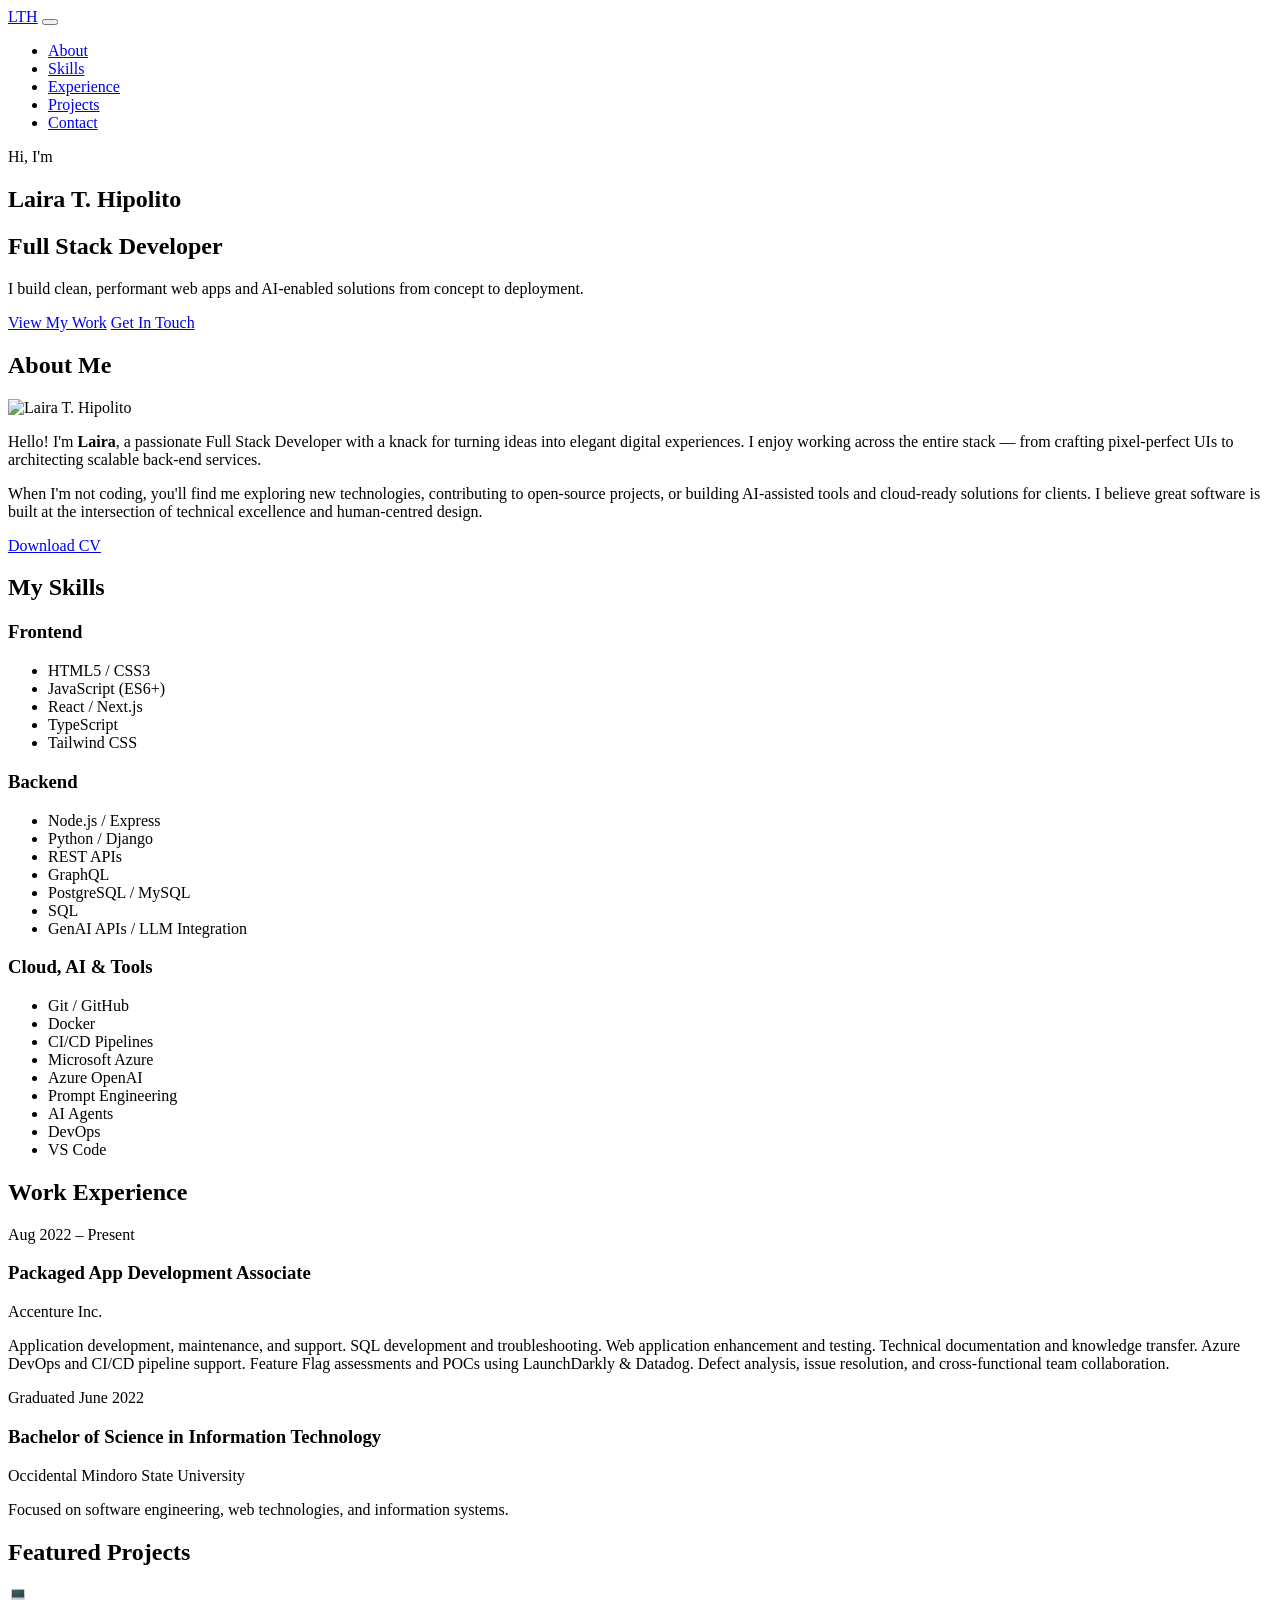
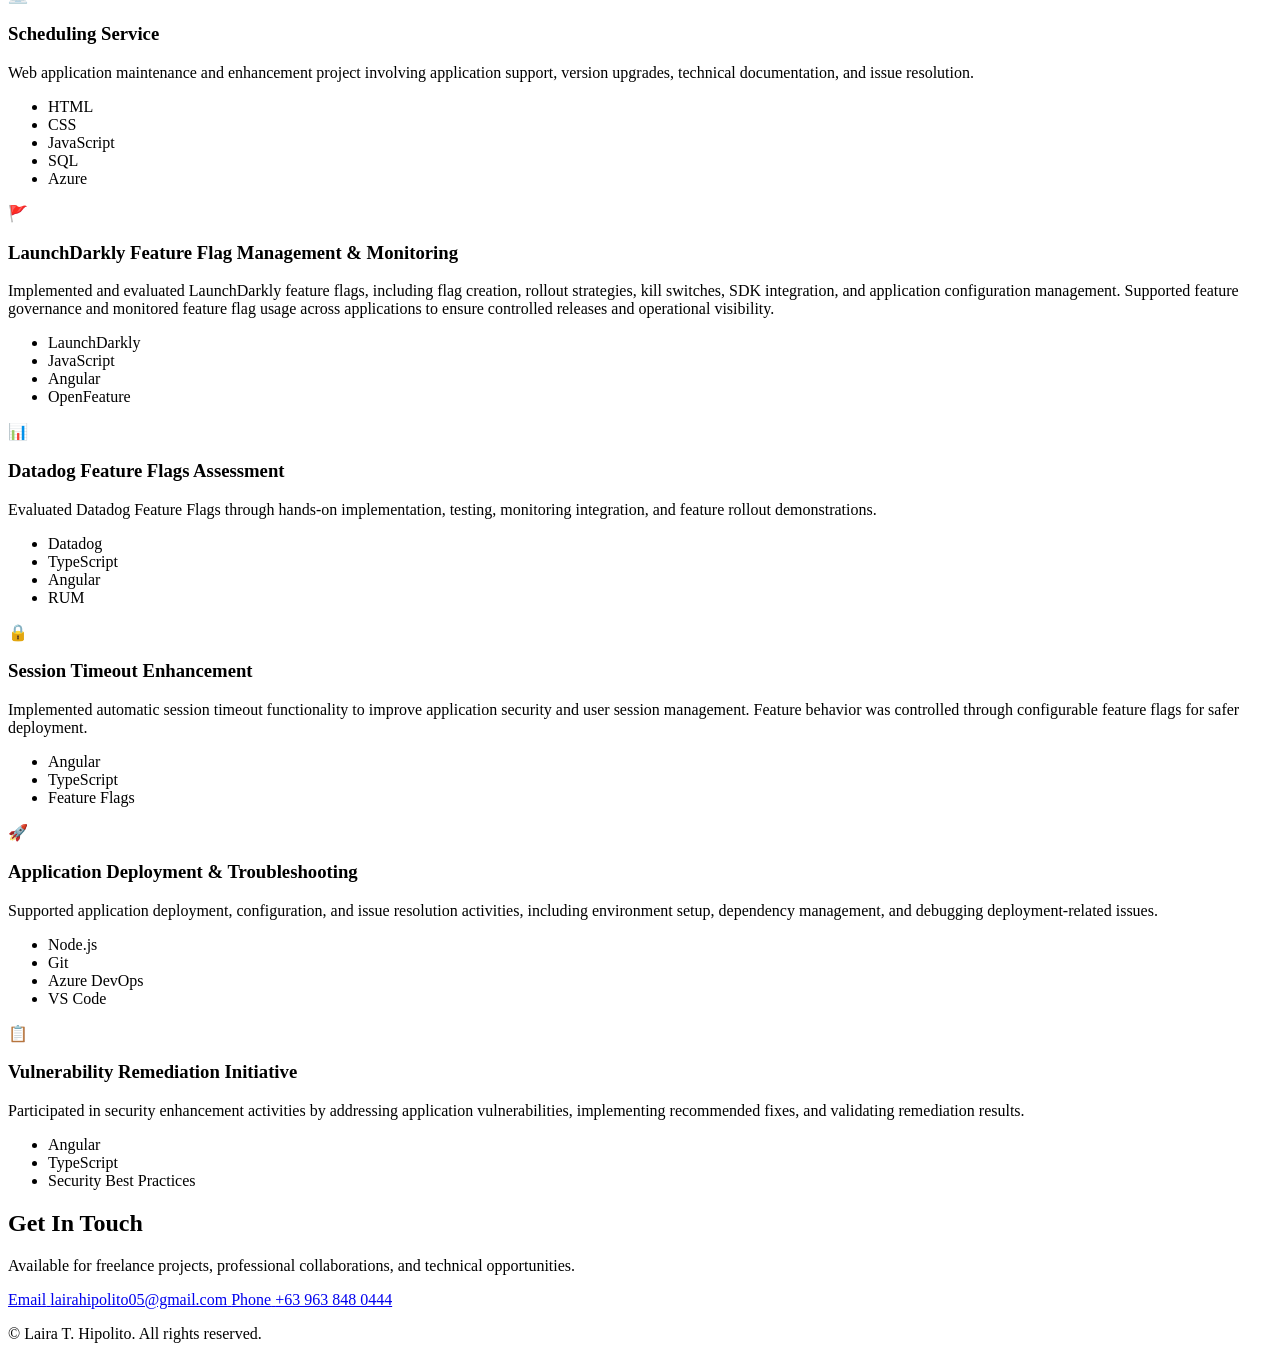
==== js/index.html @ b0da5ef1 "Initial portfolio website" ====
<!DOCTYPE html>

<html lang="en">

<head>

  <meta charset="UTF-8" />

  <meta name="viewport" content="width=device-width, initial-scale=1.0" />

  <meta name="description" content="Portfolio of Laira T. Hipolito – Full Stack Developer" />

  <title>Laira T. Hipolito | Full Stack Developer</title>

  <link rel="stylesheet" href="css/style.css" />

  <link rel="preconnect" href="https://fonts.googleapis.com" />

  <link rel="preconnect" href="https://fonts.gstatic.com" crossorigin />

  <link href="https://fonts.googleapis.com/css2?family=Inter:wght@300;400;500;600;700&family=Fira+Code:wght@400;500&display=swap" rel="stylesheet" />

</head>

<body>

 

  <!-- ── Navigation ── -->

  <nav class="nav" id="navbar">

    <div class="nav__container">

      <a class="nav__logo" href="#hero">LTH</a>

      <button class="nav__toggle" id="navToggle" aria-label="Toggle menu">

        <span></span><span></span><span></span>

      </button>

      <ul class="nav__links" id="navLinks">

        <li><a href="#about">About</a></li>

        <li><a href="#skills">Skills</a></li>

        <li><a href="#experience">Experience</a></li>

        <li><a href="#projects">Projects</a></li>

        <li><a href="#contact">Contact</a></li>

      </ul>

    </div>

  </nav>

 

  <!-- ── Hero ── -->

  <section class="hero" id="hero">

    <div class="hero__content">

      <p class="hero__greeting">Hi, I'm</p>

      <h1 class="hero__name">Laira T. Hipolito</h1>

      <h2 class="hero__title">Full Stack Developer</h2>

      <p class="hero__tagline">I build clean, performant web apps and AI-enabled solutions from concept to deployment.</p>

      <div class="hero__cta">

        <a href="#projects" class="btn btn--primary">View My Work</a>

        <a href="#contact" class="btn btn--outline">Get In Touch</a>

      </div>

    </div>

    <div class="hero__scroll" aria-hidden="true">

      <div class="hero__scroll-line"></div>

    </div>

  </section>

 

  <!-- ── About ── -->

  <section class="section" id="about">

    <div class="container">

      <h2 class="section__title">About <span>Me</span></h2>

      <div class="about__grid">

        <div class="about__image-wrap">

          <img src="images/profile.png" alt="Laira T. Hipolito" class="about__photo" />

        </div>

        <div class="about__text">

          <p>

            Hello! I'm <strong>Laira</strong>, a passionate Full Stack Developer with a knack for

            turning ideas into elegant digital experiences. I enjoy working across the entire

            stack — from crafting pixel-perfect UIs to architecting scalable back-end services.

          </p>

          <p>

            When I'm not coding, you'll find me exploring new technologies, contributing to

            open-source projects, or building AI-assisted tools and cloud-ready solutions for clients.

            I believe great software is built at the intersection of technical excellence and

            human-centred design.

          </p>

          <a href="cv.html" target="_blank" rel="noopener" class="btn btn--primary">Download CV</a>

        </div>

      </div>

    </div>

  </section>

 

  <!-- ── Skills ── -->

  <section class="section section--alt" id="skills">

    <div class="container">

      <h2 class="section__title">My <span>Skills</span></h2>

      <div class="skills__grid">

 

        <div class="skill-card">

          <h3 class="skill-card__category">Frontend</h3>

          <ul class="skill-card__list">

            <li>HTML5 / CSS3</li>

            <li>JavaScript (ES6+)</li>

            <li>React / Next.js</li>

            <li>TypeScript</li>

            <li>Tailwind CSS</li>

          </ul>

        </div>

 

        <div class="skill-card">

          <h3 class="skill-card__category">Backend</h3>

          <ul class="skill-card__list">

            <li>Node.js / Express</li>

            <li>Python / Django</li>

            <li>REST APIs</li>

            <li>GraphQL</li>

            <li>PostgreSQL / MySQL</li>

            <li>SQL</li>

            <li>GenAI APIs / LLM Integration</li>

          </ul>

        </div>

 

        <div class="skill-card">

          <h3 class="skill-card__category">Cloud, AI &amp; Tools</h3>

          <ul class="skill-card__list">

            <li>Git / GitHub</li>

            <li>Docker</li>

            <li>CI/CD Pipelines</li>

            <li>Microsoft Azure</li>

            <li>Azure OpenAI</li>

            <li>Prompt Engineering</li>

            <li>AI Agents</li>

            <li>DevOps</li>

            <li>VS Code</li>

          </ul>

        </div>

 

      </div>

    </div>

  </section>

 

  <!-- ── Experience ── -->

  <section class="section" id="experience">

    <div class="container">

      <h2 class="section__title">Work <span>Experience</span></h2>

      <div class="timeline">

 

        <div class="timeline__item">

          <div class="timeline__dot"></div>

          <div class="timeline__card">

            <span class="timeline__date">Aug 2022 – Present</span>

            <h3 class="timeline__role">Packaged App Development Associate</h3>

            <p class="timeline__company">Accenture Inc.</p>

            <p class="timeline__desc">

              Application development, maintenance, and support. SQL development and troubleshooting.

              Web application enhancement and testing. Technical documentation and knowledge transfer.

              Azure DevOps and CI/CD pipeline support. Feature Flag assessments and POCs using

              LaunchDarkly &amp; Datadog. Defect analysis, issue resolution, and cross-functional

              team collaboration.

            </p>

          </div>

        </div>

 

        <div class="timeline__item">

          <div class="timeline__dot"></div>

          <div class="timeline__card">

            <span class="timeline__date">Graduated June 2022</span>

            <h3 class="timeline__role">Bachelor of Science in Information Technology</h3>

            <p class="timeline__company">Occidental Mindoro State University</p>

            <p class="timeline__desc">

              Focused on software engineering, web technologies, and information systems.

            </p>

          </div>

        </div>

 

      </div>

    </div>

  </section>

 

  <!-- ── Projects ── -->

  <section class="section section--alt" id="projects">

    <div class="container">

      <h2 class="section__title">Featured <span>Projects</span></h2>

      <div class="projects__grid">

 

        <article class="project-card">

          <div class="project-card__header">

            <span class="project-card__icon">&#128187;</span>

          </div>

          <h3 class="project-card__title">Scheduling Service</h3>

          <p class="project-card__desc">

            Web application maintenance and enhancement project involving application support,

            version upgrades, technical documentation, and issue resolution.

          </p>

          <ul class="project-card__tags">

            <li>HTML</li><li>CSS</li><li>JavaScript</li><li>SQL</li><li>Azure</li>

          </ul>

        </article>

 

        <article class="project-card">

          <div class="project-card__header">

            <span class="project-card__icon">&#128681;</span>

          </div>

          <h3 class="project-card__title">LaunchDarkly Feature Flag Management &amp; Monitoring</h3>

          <p class="project-card__desc">

            Implemented and evaluated LaunchDarkly feature flags, including flag creation, rollout

            strategies, kill switches, SDK integration, and application configuration management.

            Supported feature governance and monitored feature flag usage across applications to

            ensure controlled releases and operational visibility.

          </p>

          <ul class="project-card__tags">

            <li>LaunchDarkly</li><li>JavaScript</li><li>Angular</li><li>OpenFeature</li>

          </ul>

        </article>

 

        <article class="project-card">

          <div class="project-card__header">

            <span class="project-card__icon">&#128202;</span>

          </div>

          <h3 class="project-card__title">Datadog Feature Flags Assessment</h3>

          <p class="project-card__desc">

            Evaluated Datadog Feature Flags through hands-on implementation, testing, monitoring

            integration, and feature rollout demonstrations.

          </p>

          <ul class="project-card__tags">

            <li>Datadog</li><li>TypeScript</li><li>Angular</li><li>RUM</li>

          </ul>

        </article>

 

        <article class="project-card">

          <div class="project-card__header">

            <span class="project-card__icon">&#128274;</span>

          </div>

          <h3 class="project-card__title">Session Timeout Enhancement</h3>

          <p class="project-card__desc">

            Implemented automatic session timeout functionality to improve application security

            and user session management. Feature behavior was controlled through configurable

            feature flags for safer deployment.

          </p>

          <ul class="project-card__tags">

            <li>Angular</li><li>TypeScript</li><li>Feature Flags</li>

          </ul>

        </article>

 

        <article class="project-card">

          <div class="project-card__header">

            <span class="project-card__icon">&#128640;</span>

          </div>

          <h3 class="project-card__title">Application Deployment &amp; Troubleshooting</h3>

          <p class="project-card__desc">

            Supported application deployment, configuration, and issue resolution activities,

            including environment setup, dependency management, and debugging deployment-related issues.

          </p>

          <ul class="project-card__tags">

            <li>Node.js</li><li>Git</li><li>Azure DevOps</li><li>VS Code</li>

          </ul>

        </article>

 

        <article class="project-card">

          <div class="project-card__header">

            <span class="project-card__icon">&#128203;</span>

          </div>

          <h3 class="project-card__title">Vulnerability Remediation Initiative</h3>

          <p class="project-card__desc">

            Participated in security enhancement activities by addressing application vulnerabilities,

            implementing recommended fixes, and validating remediation results.

          </p>

          <ul class="project-card__tags">

            <li>Angular</li><li>TypeScript</li><li>Security Best Practices</li>

          </ul>

        </article>

 

      </div>

    </div>

  </section>

 

  <!-- ── Contact ── -->

  <section class="section" id="contact">

    <div class="container">

      <h2 class="section__title">Get In <span>Touch</span></h2>

      <p class="contact__subtitle">

        Available for freelance projects, professional collaborations, and technical opportunities.

      </p>

      <div class="contact__social">

        <a href="mailto:lairahipolito05@gmail.com" class="social-link">
          <span class="social-link__label">Email</span>
          <span class="social-link__value">lairahipolito05@gmail.com</span>
        </a>

        <a href="tel:+639638480444" class="social-link">
          <span class="social-link__label">Phone</span>
          <span class="social-link__value">+63 963 848 0444</span>
        </a>

      </div>

    </div>

  </section>

 

  <!-- ── Footer ── -->

  <footer class="footer">

    <p>&copy; <span id="year"></span> Laira T. Hipolito. All rights reserved.</p>

  </footer>

 

  <script src="js/main.js"></script>

</body>

</html>
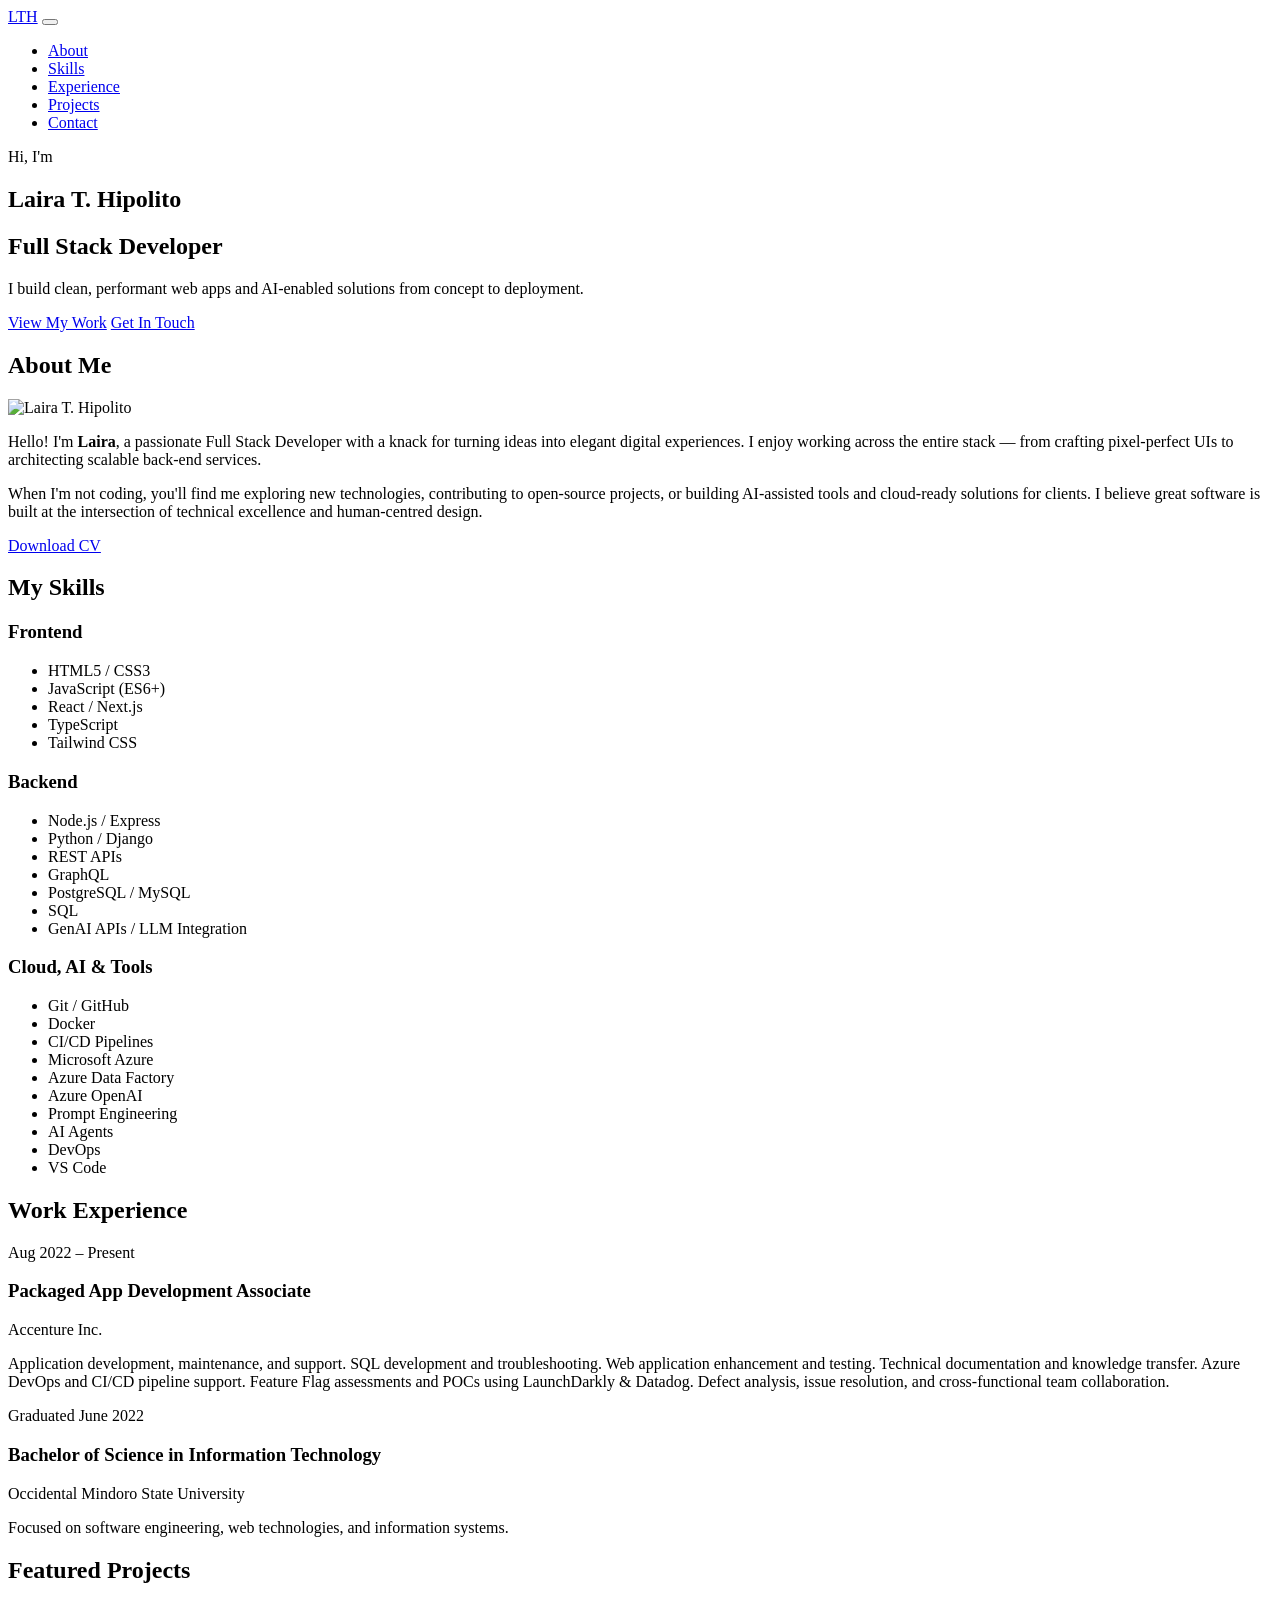
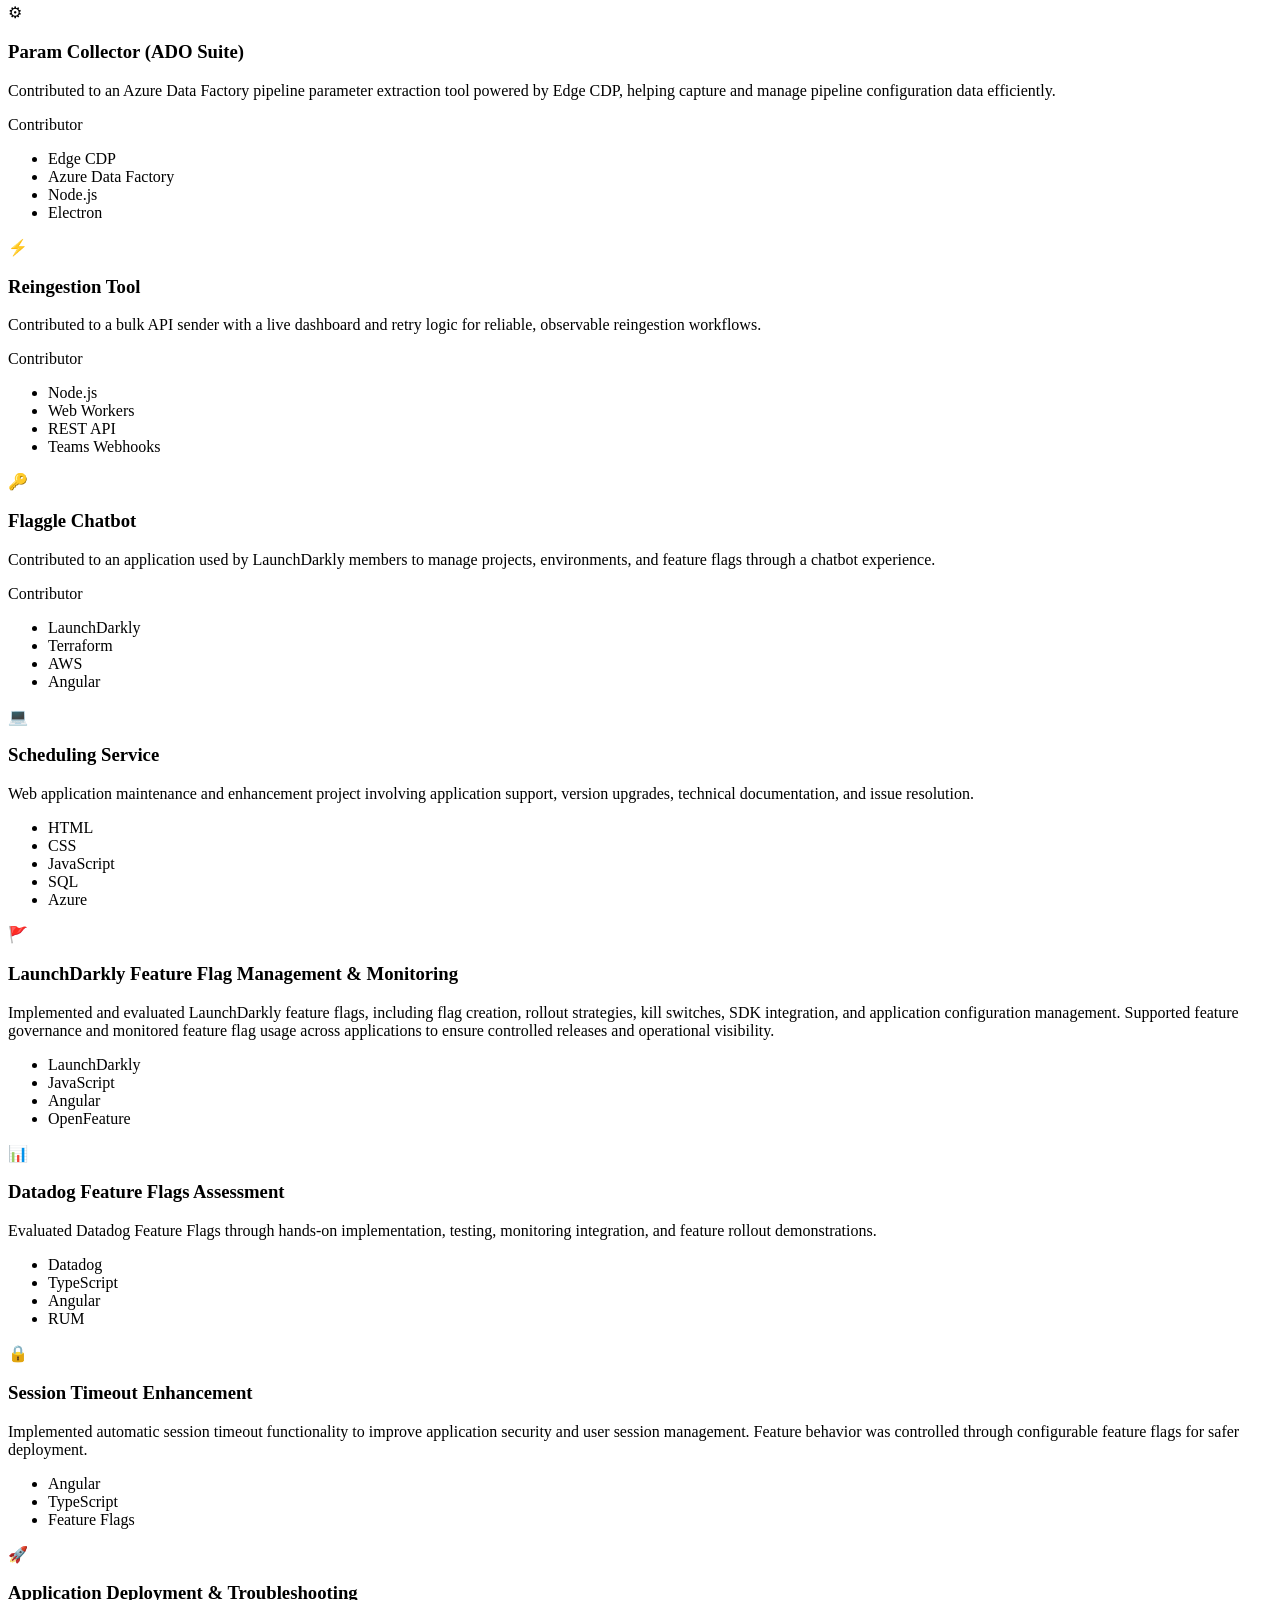
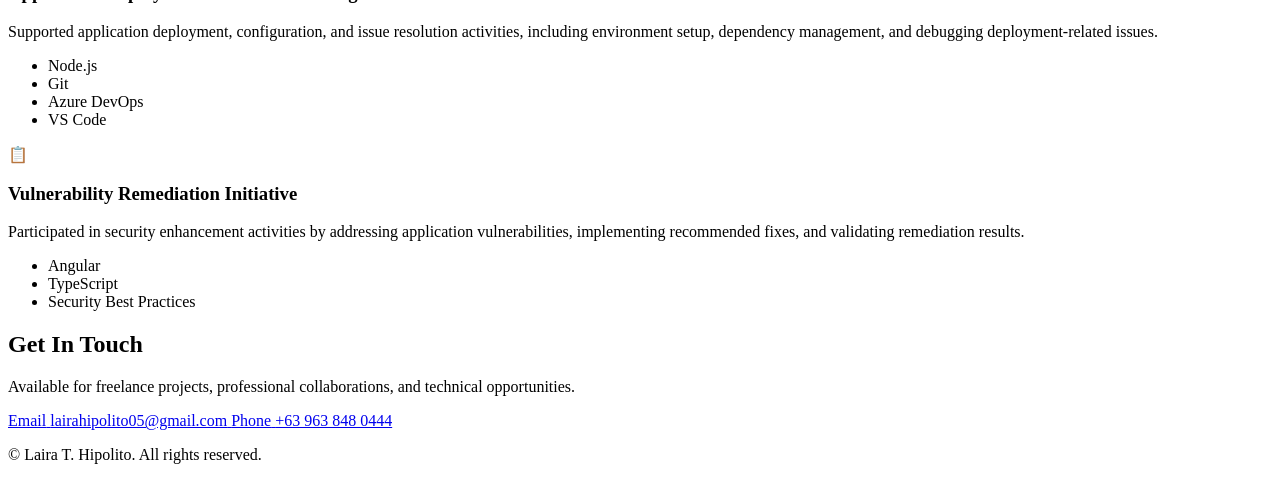
==== commit cd2f4dde: "Update portfolio projects and skills" ====
--- a/js/index.html
+++ b/js/index.html
@@ -220,6 +220,8 @@
 
             <li>Microsoft Azure</li>
 
+            <li>Azure Data Factory</li>
+
             <li>Azure OpenAI</li>
 
             <li>Prompt Engineering</li>
@@ -329,6 +331,90 @@
       <h2 class="section__title">Featured <span>Projects</span></h2>
 
       <div class="projects__grid">
+
+        <article class="project-card">
+
+          <div class="project-card__header">
+
+            <span class="project-card__icon">&#9881;</span>
+
+          </div>
+
+          <h3 class="project-card__title">Param Collector (ADO Suite)</h3>
+
+          <p class="project-card__desc">
+
+            Contributed to an Azure Data Factory pipeline parameter extraction tool powered by
+
+            Edge CDP, helping capture and manage pipeline configuration data efficiently.
+
+          </p>
+
+          <p class="project-card__role">Contributor</p>
+
+          <ul class="project-card__tags">
+
+            <li>Edge CDP</li><li>Azure Data Factory</li><li>Node.js</li><li>Electron</li>
+
+          </ul>
+
+        </article>
+
+        <article class="project-card">
+
+          <div class="project-card__header">
+
+            <span class="project-card__icon">&#9889;</span>
+
+          </div>
+
+          <h3 class="project-card__title">Reingestion Tool</h3>
+
+          <p class="project-card__desc">
+
+            Contributed to a bulk API sender with a live dashboard and retry logic for reliable,
+
+            observable reingestion workflows.
+
+          </p>
+
+          <p class="project-card__role">Contributor</p>
+
+          <ul class="project-card__tags">
+
+            <li>Node.js</li><li>Web Workers</li><li>REST API</li><li>Teams Webhooks</li>
+
+          </ul>
+
+        </article>
+
+        <article class="project-card">
+
+          <div class="project-card__header">
+
+            <span class="project-card__icon">&#128273;</span>
+
+          </div>
+
+          <h3 class="project-card__title">Flaggle Chatbot</h3>
+
+          <p class="project-card__desc">
+
+            Contributed to an application used by LaunchDarkly members to manage projects,
+
+            environments, and feature flags through a chatbot experience.
+
+          </p>
+
+          <p class="project-card__role">Contributor</p>
+
+          <ul class="project-card__tags">
+
+            <li>LaunchDarkly</li><li>Terraform</li><li>AWS</li><li>Angular</li>
+
+          </ul>
+
+        </article>
 
  
 
